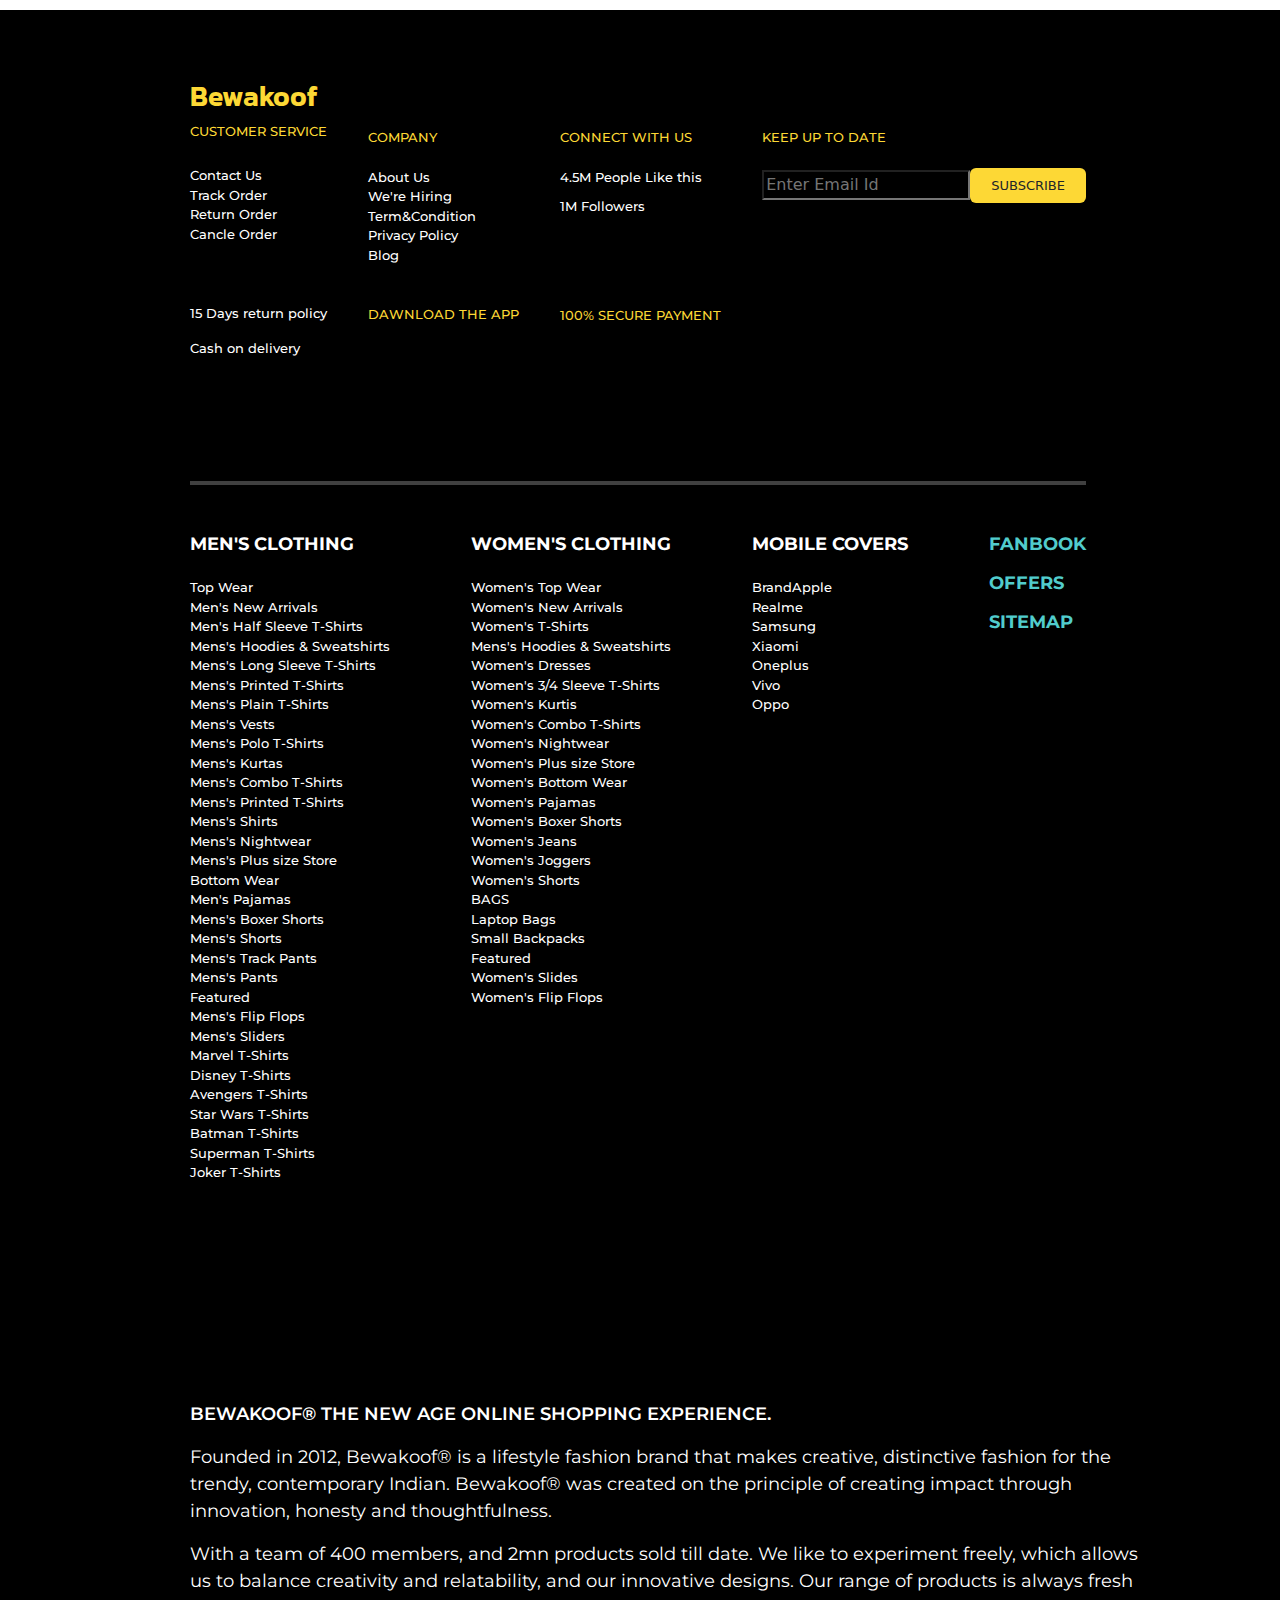
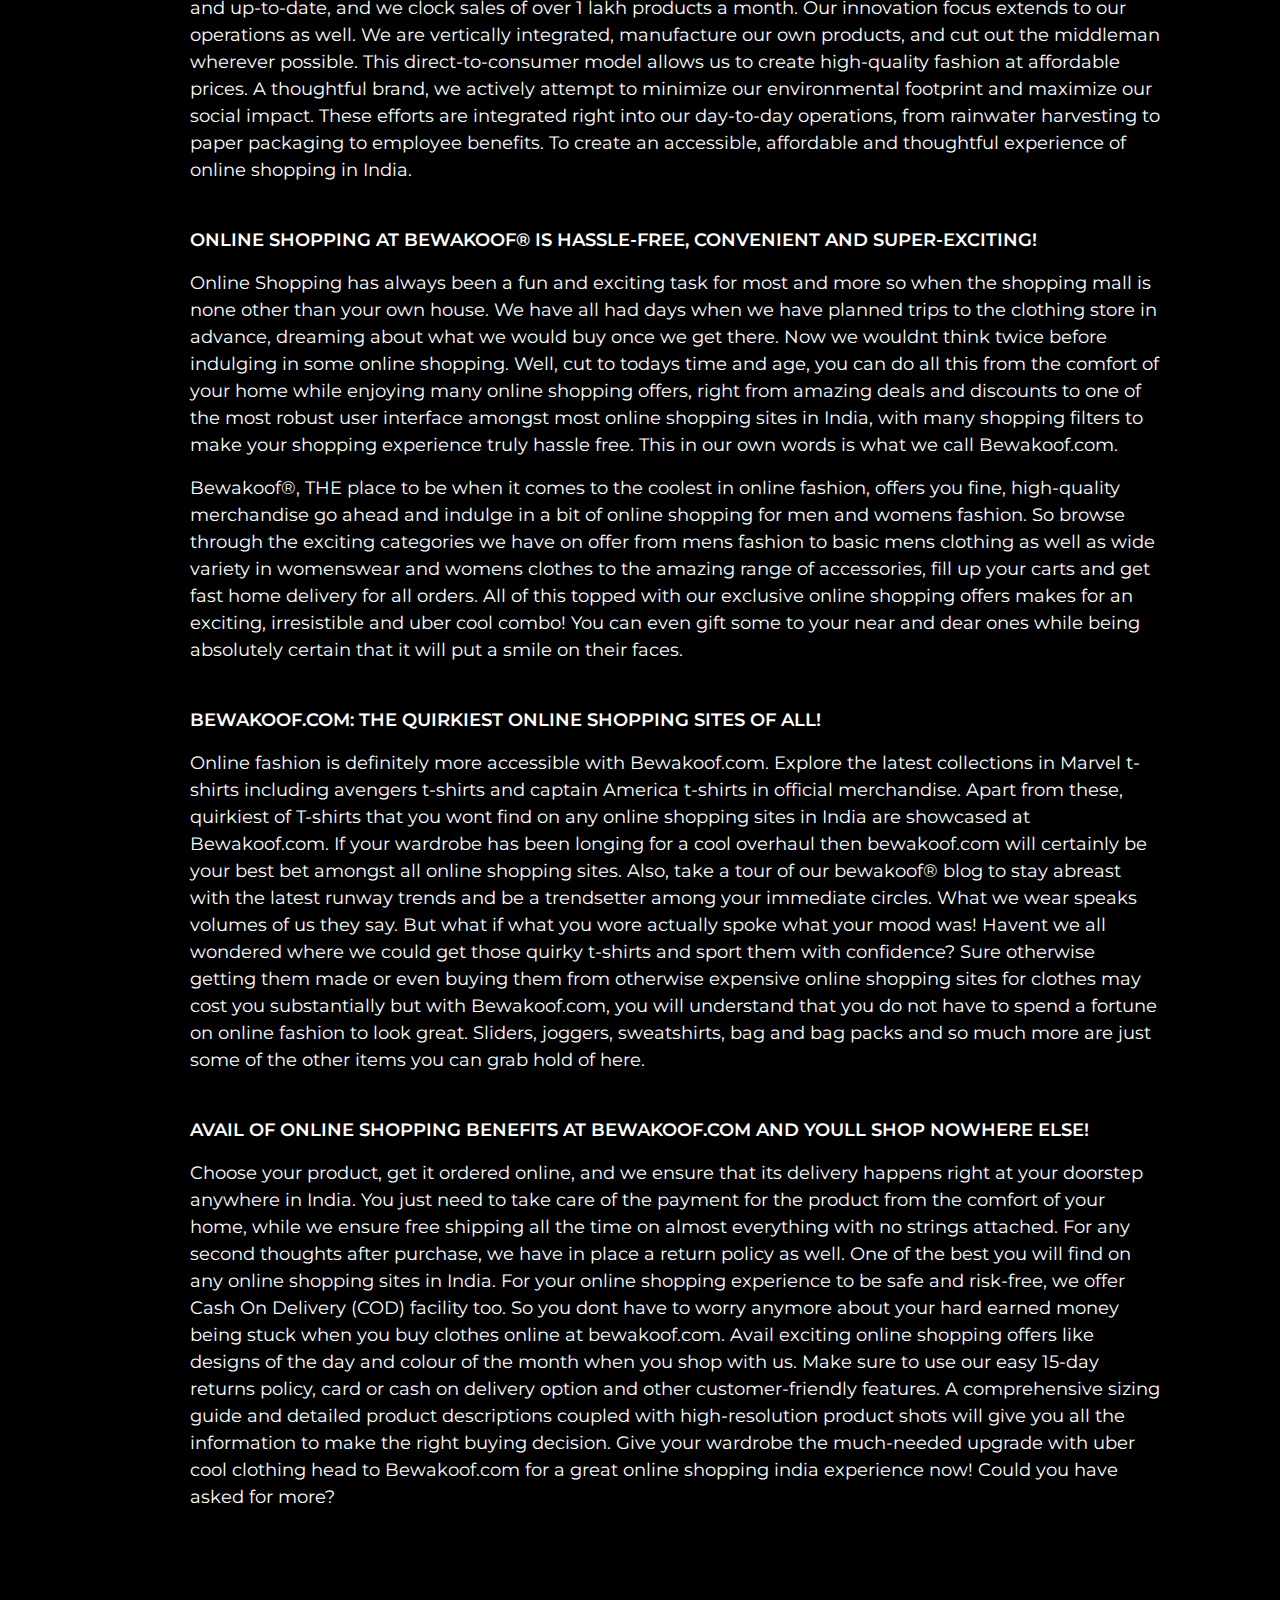
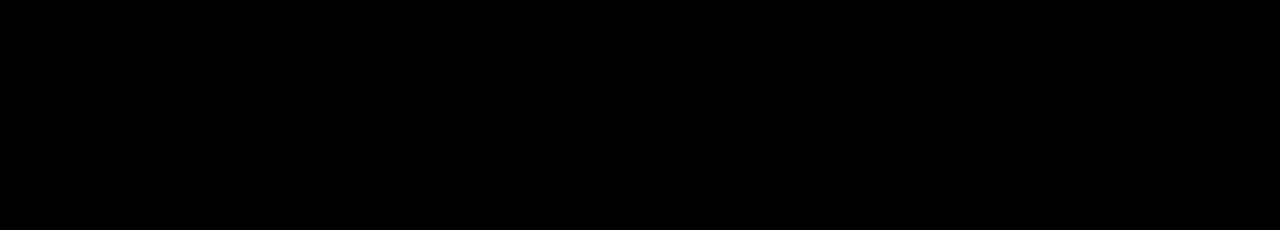
==== p_footer.html @ e8daa06e "add" ====
<!DOCTYPE html>
<html lang="en">

<head>
    <meta charset="UTF-8">
    <meta name="viewport" content="width=device-width, initial-scale=1.0">
    <title>Document</title>
    <link href="https://cdn.jsdelivr.net/npm/bootstrap@5.3.3/dist/css/bootstrap.min.css" rel="stylesheet"
        integrity="sha384-QWTKZyjpPEjISv5WaRU9OFeRpok6YctnYmDr5pNlyT2bRjXh0JMhjY6hW+ALEwIH" crossorigin="anonymous">
    <script src="https://cdn.jsdelivr.net/npm/bootstrap@5.3.3/dist/js/bootstrap.bundle.min.js"
        integrity="sha384-YvpcrYf0tY3lHB60NNkmXc5s9fDVZLESaAA55NDzOxhy9GkcIdslK1eN7N6jIeHz"
        crossorigin="anonymous"></script>
    <link rel="preconnect" href="https://fonts.googleapis.com">
    <link rel="preconnect" href="https://fonts.gstatic.com" crossorigin>
    <link href="https://fonts.googleapis.com/css2?family=Montserrat:ital,wght@0,100..900;1,100..900&display=swap"
        rel="stylesheet">
    <link rel="preconnect" href="https://fonts.googleapis.com">
    <link rel="preconnect" href="https://fonts.gstatic.com" crossorigin>
    <link
        href="https://fonts.googleapis.com/css2?family=Kanit:ital,wght@0,100;0,200;0,300;0,400;0,500;0,600;0,700;0,800;0,900;1,100;1,200;1,300;1,400;1,500;1,600;1,700;1,800;1,900&family=Montserrat:ital,wght@0,100..900;1,100..900&display=swap"
        rel="stylesheet">
    <script src="https://kit.fontawesome.com/cbd8105b4a.js" crossorigin="anonymous"></script>
    <style>
        .p_foot {
            width: 100%;
            height: 380vh;
            background-color: black;
            margin-top: 10px;
        }

        .p_foot1 {
            width: 70%;
            height: 35vh;
            margin: 70px 190px;

        }

        .p_foot2 {
            width: 70%;
            height: 90vh;
            margin: 30px 190px;
        }

        .p_foot3 {
            width: 76%;
            height: 190vh;
            margin: 30px 100px 30px 190px;
            font-family: "Montserrat", sans-serif;
            color: white;
            font-weight: 400;
            font-size: 18px;
        }

        .p_h3 {
            font-family: "Kanit", sans-serif;
            font-weight: 600;
            font-size: 28px;
            color: rgb(253, 216, 53);
            /* margin: 50px 190px; */
        }

        .p_li li {
            list-style: none;
            color: white;
            font-family: "Montserrat", sans-serif;
            font-weight: 500;
            font-size: 13px;
        }

        .btn {
            background-color: rgb(253, 216, 53);
            /* border: none; */
            font-size: 13px;
            padding: 7px 20px;
        }

        #email {
            background-color: black;
            /* border-color: rgb(253,216,53); */
        }

        .p_hr {
            width: 70%;
            height: auto;
            margin-left: 190px;
        }
    </style>
</head>

<body>
    <footer class="p_foot d-flex flex-column">
        <div class="p_foot1 d-flex justify-content-between ">
            <div class="p_li">

                <h4 class="p_h3">Bewakoof</h4>
                <li style="color: rgb(253,216,53); padding-bottom: 25px;">CUSTOMER SERVICE</li>
                <li>Contact Us</li>
                <li>Track Order</li>
                <li>Return Order</li>
                <li>Cancle Order</li>
                <li style="padding-top: 60px;"><i class="fa-solid fa-rotate-right"></i> 15 Days return policy</li>
                <li style="padding-top: 15px;"><i class="fa-solid fa-indian-rupee-sign"></i> Cash on delivery</li>
            </div>
            <div class="p_li">
                <br><br>
                <li style="color: rgb(253,216,53); padding-bottom: 20px;">COMPANY</li>
                <li>About Us</li>
                <li>We're Hiring</li>
                <li>Term&Condition</li>
                <li>Privacy Policy</li>
                <li>Blog</li>
                <li style="color: rgb(253,216,53); padding-top: 40px;">DAWNLOAD THE APP</li>
                <li style="padding-top: 15px;"><img width="100px"
                        src="https://images.bewakoof.com/web/app_android_v1.png" alt=""><img width="100px"
                        style="margin-left: 10px;" src="https://images.bewakoof.com/web/app_ios_v1.png" alt=""></li>
            </div>
            <div class="p_li">
                <br><br>
                <li style="color: rgb(253,216,53); padding-bottom: 20px;">CONNECT WITH US</li>
                <li><i class="fa-brands fa-square-facebook fa-xl"></i> 4.5M People Like this</li>
                <li style="padding-top: 10px;"><i class="fa-brands fa-instagram fa-xl"></i> 1M Followers</li>
                <li style="padding-top: 10px;"><i class="fa-brands fa-twitter fa-lg"></i>
                    <i class="fa-brands fa-pinterest fa-lg" style="padding-left: 12px;"></i>
                    <i class="fa-brands fa-snapchat fa-lg" style="padding-left: 12px;"></i>
                    <i class="fa-brands fa-apple fa-lg" style="padding-left: 12px;"></i>
                </li>
                <li style="color: rgb(253,216,53); padding-top: 60px;">100% SECURE PAYMENT</li>
                <li style="padding-top: 15px;"><img src="https://images.bewakoof.com/web/secure-payments-image.png"
                        alt="">
                </li>
            </div>
            <div class="p_li">
                <br><br>
                <li style="color: rgb(253,216,53); padding-bottom: 20px;">KEEP UP TO DATE</li>
                <input type="email" name="email" id="email" placeholder="Enter Email Id"><button type="button"
                    class="btn">SUBSCRIBE</button>
            </div>
        </div>
        <div class="p_hr">
            <hr style="border: 2px solid white;">
        </div>
        <div class="p_foot2 d-flex justify-content-between ">
            <div class="p_li">
                <li style="font-size: 18px; padding-bottom: 20px; font-weight: 700;">MEN'S CLOTHING</li>
                <li>Top Wear</li>
                <li>Men's New Arrivals</li>
                <li>Men's Half Sleeve T-Shirts</li>
                <li>Mens's Hoodies & Sweatshirts</li>
                <li>Mens's Long Sleeve T-Shirts</li>
                <li>Mens's Printed T-Shirts</li>
                <li>Mens's Plain T-Shirts</li>
                <li>Mens's Vests</li>
                <li>Mens's Polo T-Shirts</li>
                <li>Mens's Kurtas</li>
                <li>Mens's Combo T-Shirts</li>
                <li>Mens's Printed T-Shirts</li>
                <li>Mens's Shirts</li>
                <li>Mens's Nightwear</li>
                <li>Mens's Plus size Store</li>
                <li>Bottom Wear</li>
                <li>Men's Pajamas</li>
                <li>Mens's Boxer Shorts</li>
                <li>Mens's Shorts</li>
                <li>Mens's Track Pants</li>
                <li>Mens's Pants</li>
                <li>Featured</li>
                <li>Mens's Flip Flops</li>
                <li>Mens's Sliders</li>
                <li>Marvel T-Shirts</li>
                <li>Disney T-Shirts</li>
                <li>Avengers T-Shirts</li>
                <li>Star Wars T-Shirts</li>
                <li>Batman T-Shirts</li>
                <li>Superman T-Shirts</li>
                <li>Joker T-Shirts</li>


            </div>
            <div class="p_li">
                <li style="font-size: 18px; padding-bottom: 20px; font-weight: 700;">WOMEN'S CLOTHING</li>
                <li>Women's Top Wear</li>
                <li>Women's New Arrivals</li>
                <li>Women's T-Shirts</li>
                <li>Mens's Hoodies & Sweatshirts</li>
                <li>Women's Dresses</li>
                <li>Women's 3/4 Sleeve T-Shirts</li>
                <li>Women's Kurtis</li>
                <li>Women's Combo T-Shirts</li>
                <li>Women's Nightwear</li>
                <li>Women's Plus size Store</li>
                <li>Women's Bottom Wear</li>
                <li>Women's Pajamas</li>
                <li>Women's Boxer Shorts</li>
                <li>Women's Jeans</li>
                <li>Women's Joggers</li>
                <li>Women's Shorts</li>
                <li>BAGS</li>
                <li>Laptop Bags</li>
                <li>Small Backpacks</li>
                <li>Featured</li>
                <li>Women's Slides</li>
                <li>Women's Flip Flops</li>


            </div>
            <div class="p_li">
                <li style="font-size: 18px; padding-bottom: 20px; font-weight: 700;">MOBILE COVERS</li>
                <li>BrandApple</li>
                <li>Realme</li>
                <li>Samsung</li>
                <li>Xiaomi</li>
                <li>Oneplus</li>
                <li>Vivo</li>
                <li>Oppo</li>
            </div>
            <div class="p_li">
                <li style="font-size: 18px; padding-bottom: 12px; font-weight: 700; color: rgb(81,204,204);">FANBOOK
                </li>
                <li style="font-size: 18px; padding-bottom: 12px; font-weight: 700; color: rgb(81,204,204);">OFFERS</li>
                <li style="font-size: 18px; padding-bottom: 12px; font-weight: 700; color: rgb(81,204,204);">SITEMAP
                </li>

            </div>

        </div>
        <div class="p_foot3">
            <p style="font-weight: 600;">BEWAKOOF® THE NEW AGE ONLINE SHOPPING EXPERIENCE.</p>
            <p>Founded in 2012, Bewakoof® is a lifestyle fashion brand that makes creative, distinctive fashion for the
                trendy, contemporary Indian. Bewakoof® was created on the principle of creating impact through
                innovation, honesty and thoughtfulness.</p>

            <p>With a team of 400 members, and 2mn products sold till date. We like to experiment freely, which allows
                us to balance creativity and relatability, and our innovative designs. Our range of products is always
                fresh and up-to-date, and we clock sales of over 1 lakh products a month. Our innovation focus extends
                to our operations as well. We are vertically integrated, manufacture our own products, and cut out the
                middleman wherever possible. This direct-to-consumer model allows us to create high-quality fashion at
                affordable prices. A thoughtful brand, we actively attempt to minimize our environmental footprint and
                maximize our social impact. These efforts are integrated right into our day-to-day operations, from
                rainwater harvesting to paper packaging to employee benefits. To create an accessible, affordable and
                thoughtful experience of online shopping in India.</p><br>
            <p style="font-weight: 600;">
                ONLINE SHOPPING AT BEWAKOOF® IS HASSLE-FREE, CONVENIENT AND SUPER-EXCITING!</p>
            <p>Online Shopping has always been a fun and exciting task for most and more so when the shopping mall is
                none other than your own house. We have all had days when we have planned trips to the clothing store in
                advance, dreaming about what we would buy once we get there. Now we wouldnt think twice before indulging
                in some online shopping. Well, cut to todays time and age, you can do all this from the comfort of your
                home while enjoying many online shopping offers, right from amazing deals and discounts to one of the
                most robust user interface amongst most online shopping sites in India, with many shopping filters to
                make your shopping experience truly hassle free. This in our own words is what we call Bewakoof.com.</p>
            <p>
                Bewakoof®, THE place to be when it comes to the coolest in online fashion, offers you fine, high-quality
                merchandise go ahead and indulge in a bit of online shopping for men and womens fashion. So browse
                through the exciting categories we have on offer from mens fashion to basic mens clothing as well as
                wide variety in womenswear and womens clothes to the amazing range of accessories, fill up your carts
                and get fast home delivery for all orders. All of this topped with our exclusive online shopping offers
                makes for an exciting, irresistible and uber cool combo! You can even gift some to your near and dear
                ones while being absolutely certain that it will put a smile on their faces.
            </p><br>

            <p style="font-weight: 600;">
                BEWAKOOF.COM: THE QUIRKIEST ONLINE SHOPPING SITES OF ALL!</p>
            <p>Online fashion is definitely more accessible with Bewakoof.com. Explore the latest collections in Marvel
                t-shirts including avengers t-shirts and captain America t-shirts in official merchandise. Apart from
                these, quirkiest of T-shirts that you wont find on any online shopping sites in India are showcased at
                Bewakoof.com. If your wardrobe has been longing for a cool overhaul then bewakoof.com will certainly be
                your best bet amongst all online shopping sites. Also, take a tour of our bewakoof® blog to stay abreast
                with the latest runway trends and be a trendsetter among your immediate circles. What we wear speaks
                volumes of us they say. But what if what you wore actually spoke what your mood was! Havent we all
                wondered where we could get those quirky t-shirts and sport them with confidence? Sure otherwise getting
                them made or even buying them from otherwise expensive online shopping sites for clothes may cost you
                substantially but with Bewakoof.com, you will understand that you do not have to spend a fortune on
                online fashion to look great. Sliders, joggers, sweatshirts, bag and bag packs and so much more are just
                some of the other items you can grab hold of here.</p> <br>
            <p style="font-weight: 600;">
                AVAIL OF ONLINE SHOPPING BENEFITS AT BEWAKOOF.COM AND YOULL SHOP NOWHERE ELSE!</p>
            <p>
                Choose your product, get it ordered online, and we ensure that its delivery happens right at your
                doorstep anywhere in India. You just need to take care of the payment for the product from the comfort
                of your home, while we ensure free shipping all the time on almost everything with no strings attached.
                For any second thoughts after purchase, we have in place a return policy as well. One of the best you
                will find on any online shopping sites in India. For your online shopping experience to be safe and
                risk-free, we offer Cash On Delivery (COD) facility too. So you dont have to worry anymore about your
                hard earned money being stuck when you buy clothes online at bewakoof.com. Avail exciting online
                shopping offers like designs of the day and colour of the month when you shop with us. Make sure to use
                our easy 15-day returns policy, card or cash on delivery option and other customer-friendly features. A
                comprehensive sizing guide and detailed product descriptions coupled with high-resolution product shots
                will give you all the information to make the right buying decision. Give your wardrobe the much-needed
                upgrade with uber cool clothing head to Bewakoof.com for a great online shopping india experience now!
                Could you have asked for more?
            </p><br>
            
        </div>
    </footer>
</body>

</html>
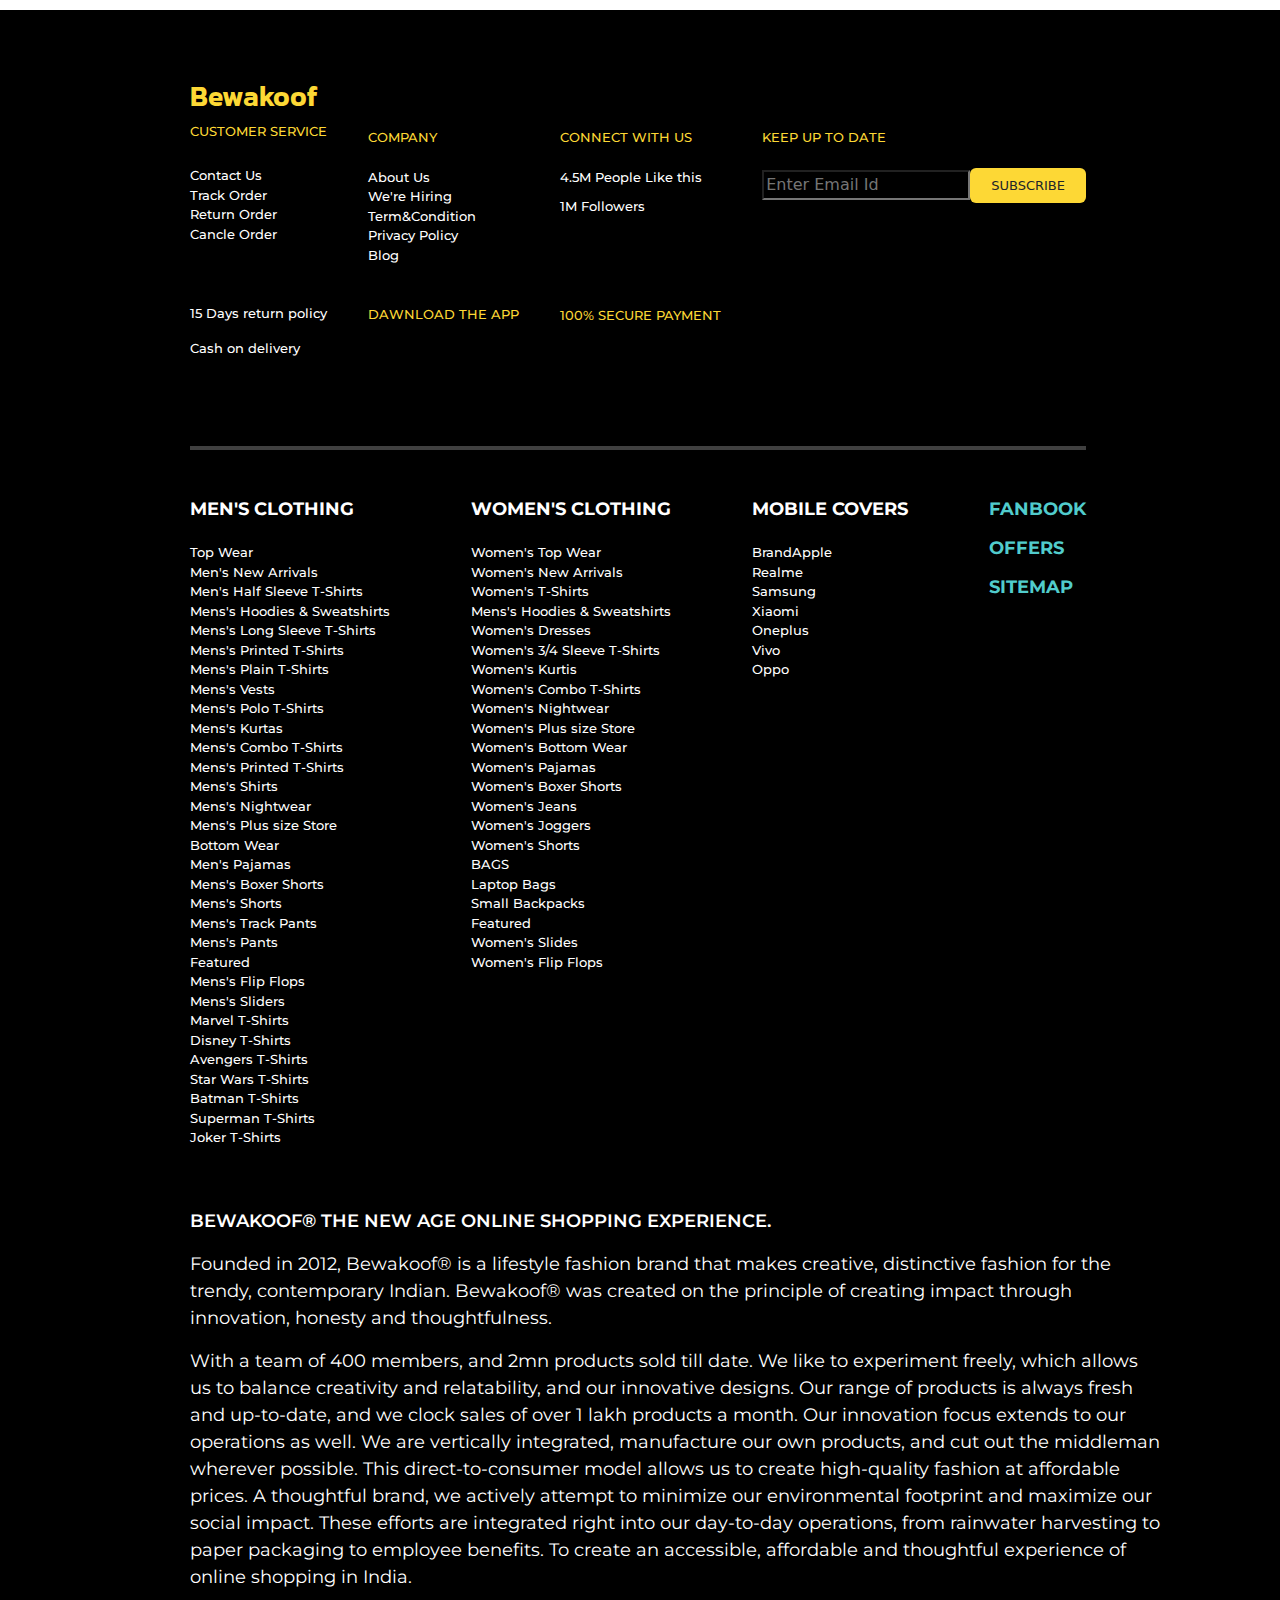
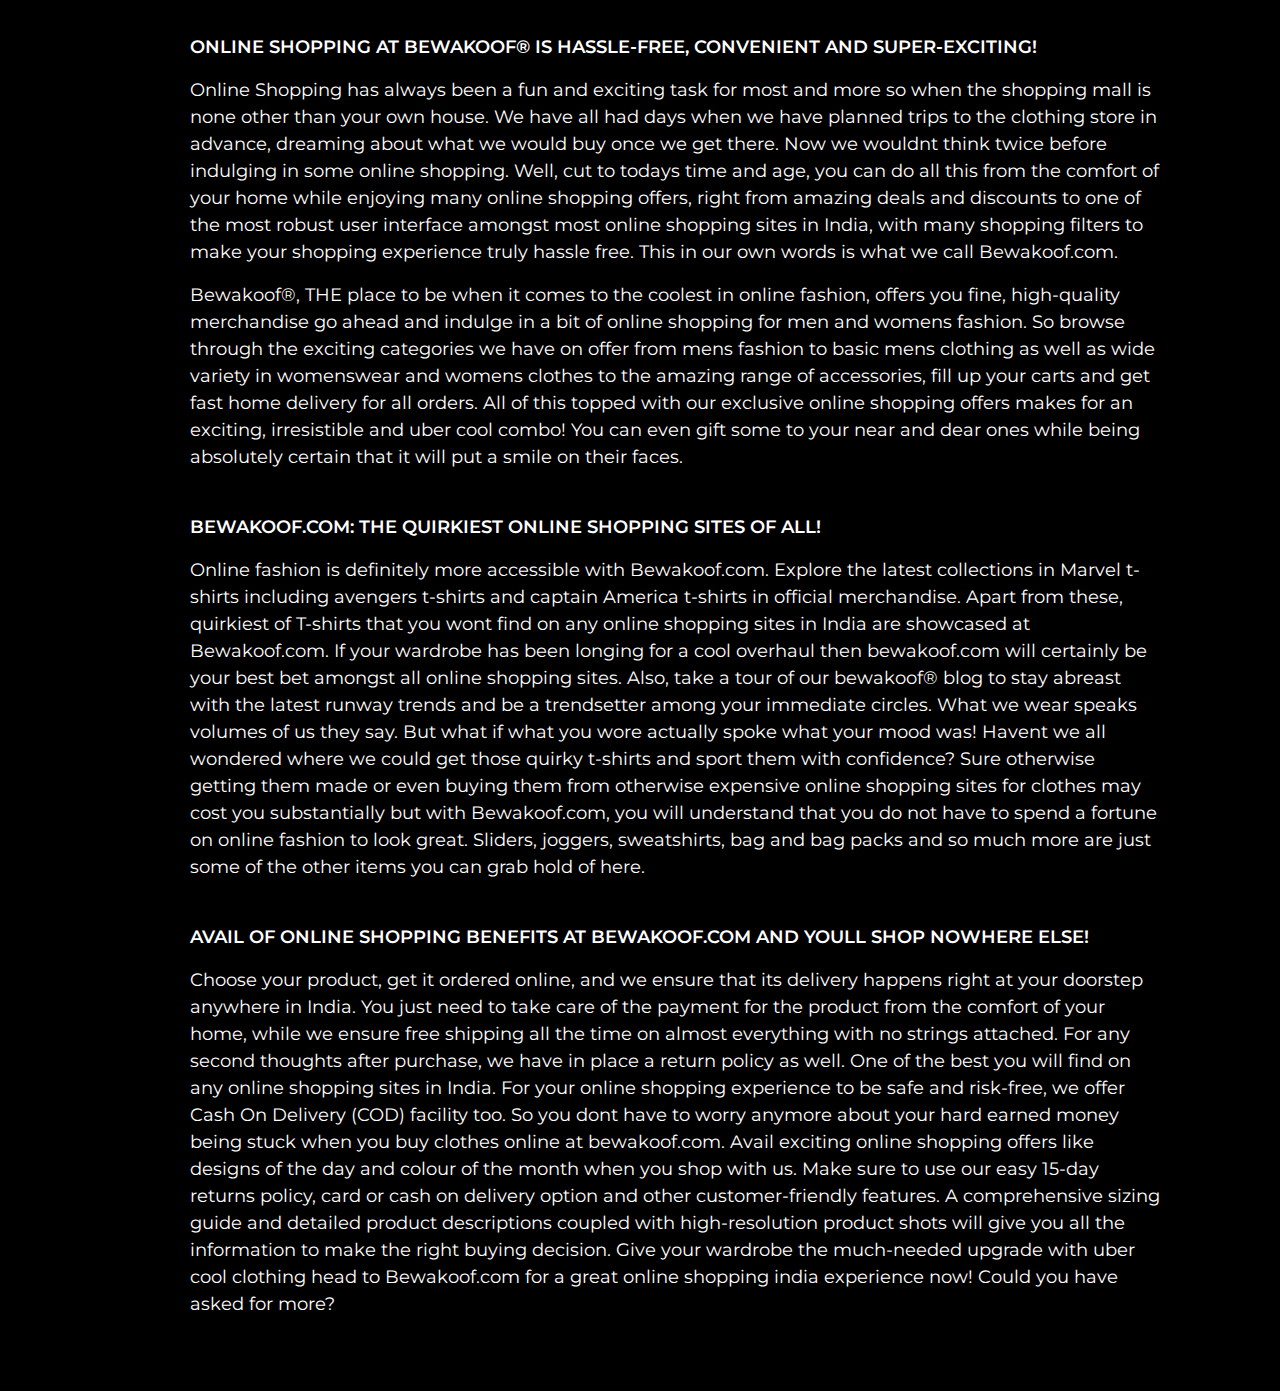
==== commit c01cb88c: "import footer from footer html file to men and women" ====
--- a/p_footer.html
+++ b/p_footer.html
@@ -1,296 +1,410 @@
 <!DOCTYPE html>
 <html lang="en">
-
-<head>
-    <meta charset="UTF-8">
-    <meta name="viewport" content="width=device-width, initial-scale=1.0">
+  <head>
+    <meta charset="UTF-8" />
+    <meta name="viewport" content="width=device-width, initial-scale=1.0" />
     <title>Document</title>
-    <link href="https://cdn.jsdelivr.net/npm/bootstrap@5.3.3/dist/css/bootstrap.min.css" rel="stylesheet"
-        integrity="sha384-QWTKZyjpPEjISv5WaRU9OFeRpok6YctnYmDr5pNlyT2bRjXh0JMhjY6hW+ALEwIH" crossorigin="anonymous">
-    <script src="https://cdn.jsdelivr.net/npm/bootstrap@5.3.3/dist/js/bootstrap.bundle.min.js"
-        integrity="sha384-YvpcrYf0tY3lHB60NNkmXc5s9fDVZLESaAA55NDzOxhy9GkcIdslK1eN7N6jIeHz"
-        crossorigin="anonymous"></script>
-    <link rel="preconnect" href="https://fonts.googleapis.com">
-    <link rel="preconnect" href="https://fonts.gstatic.com" crossorigin>
-    <link href="https://fonts.googleapis.com/css2?family=Montserrat:ital,wght@0,100..900;1,100..900&display=swap"
-        rel="stylesheet">
-    <link rel="preconnect" href="https://fonts.googleapis.com">
-    <link rel="preconnect" href="https://fonts.gstatic.com" crossorigin>
     <link
-        href="https://fonts.googleapis.com/css2?family=Kanit:ital,wght@0,100;0,200;0,300;0,400;0,500;0,600;0,700;0,800;0,900;1,100;1,200;1,300;1,400;1,500;1,600;1,700;1,800;1,900&family=Montserrat:ital,wght@0,100..900;1,100..900&display=swap"
-        rel="stylesheet">
-    <script src="https://kit.fontawesome.com/cbd8105b4a.js" crossorigin="anonymous"></script>
+      href="https://cdn.jsdelivr.net/npm/bootstrap@5.3.3/dist/css/bootstrap.min.css"
+      rel="stylesheet"
+      integrity="sha384-QWTKZyjpPEjISv5WaRU9OFeRpok6YctnYmDr5pNlyT2bRjXh0JMhjY6hW+ALEwIH"
+      crossorigin="anonymous"
+    />
+    <script
+      src="https://cdn.jsdelivr.net/npm/bootstrap@5.3.3/dist/js/bootstrap.bundle.min.js"
+      integrity="sha384-YvpcrYf0tY3lHB60NNkmXc5s9fDVZLESaAA55NDzOxhy9GkcIdslK1eN7N6jIeHz"
+      crossorigin="anonymous"
+    ></script>
+    <link rel="preconnect" href="https://fonts.googleapis.com" />
+    <link rel="preconnect" href="https://fonts.gstatic.com" crossorigin />
+    <link
+      href="https://fonts.googleapis.com/css2?family=Montserrat:ital,wght@0,100..900;1,100..900&display=swap"
+      rel="stylesheet"
+    />
+    <link rel="preconnect" href="https://fonts.googleapis.com" />
+    <link rel="preconnect" href="https://fonts.gstatic.com" crossorigin />
+    <link
+      href="https://fonts.googleapis.com/css2?family=Kanit:ital,wght@0,100;0,200;0,300;0,400;0,500;0,600;0,700;0,800;0,900;1,100;1,200;1,300;1,400;1,500;1,600;1,700;1,800;1,900&family=Montserrat:ital,wght@0,100..900;1,100..900&display=swap"
+      rel="stylesheet"
+    />
+    <script
+      src="https://kit.fontawesome.com/cbd8105b4a.js"
+      crossorigin="anonymous"
+    ></script>
     <style>
-        .p_foot {
-            width: 100%;
-            height: 380vh;
-            background-color: black;
-            margin-top: 10px;
-        }
-
-        .p_foot1 {
-            width: 70%;
-            height: 35vh;
-            margin: 70px 190px;
-
-        }
-
-        .p_foot2 {
-            width: 70%;
-            height: 90vh;
-            margin: 30px 190px;
-        }
-
-        .p_foot3 {
-            width: 76%;
-            height: 190vh;
-            margin: 30px 100px 30px 190px;
-            font-family: "Montserrat", sans-serif;
-            color: white;
-            font-weight: 400;
-            font-size: 18px;
-        }
-
-        .p_h3 {
-            font-family: "Kanit", sans-serif;
-            font-weight: 600;
-            font-size: 28px;
-            color: rgb(253, 216, 53);
-            /* margin: 50px 190px; */
-        }
-
-        .p_li li {
-            list-style: none;
-            color: white;
-            font-family: "Montserrat", sans-serif;
-            font-weight: 500;
-            font-size: 13px;
-        }
-
-        .btn {
-            background-color: rgb(253, 216, 53);
-            /* border: none; */
-            font-size: 13px;
-            padding: 7px 20px;
-        }
-
-        #email {
-            background-color: black;
-            /* border-color: rgb(253,216,53); */
-        }
-
-        .p_hr {
-            width: 70%;
-            height: auto;
-            margin-left: 190px;
-        }
+      .p_foot {
+        width: 100%;
+        background-color: black;
+        margin-top: 10px;
+      }
+
+      .p_foot1 {
+        width: 70%;
+        height: auto;
+        margin: 70px 190px;
+      }
+
+      .p_foot2 {
+        width: 70%;
+        margin: 30px 190px;
+      }
+
+      .p_foot3 {
+        width: 76%;
+        margin: 30px 100px 30px 190px;
+        font-family: "Montserrat", sans-serif;
+        color: white;
+        font-weight: 400;
+        font-size: 18px;
+      }
+
+      .p_h3 {
+        font-family: "Kanit", sans-serif;
+        font-weight: 600;
+        font-size: 28px;
+        color: rgb(253, 216, 53);
+      }
+
+      .p_li li {
+        list-style: none;
+        color: white;
+        font-family: "Montserrat", sans-serif;
+        font-weight: 500;
+        font-size: 13px;
+      }
+
+      .btn {
+        background-color: rgb(253, 216, 53);
+        font-size: 13px;
+        padding: 7px 20px;
+      }
+
+      #email {
+        background-color: black;
+      }
+
+      .p_hr {
+        width: 70%;
+        height: auto;
+        margin-left: 190px;
+      }
     </style>
-</head>
-
-<body>
+  </head>
+
+  <body>
     <footer class="p_foot d-flex flex-column">
-        <div class="p_foot1 d-flex justify-content-between ">
-            <div class="p_li">
-
-                <h4 class="p_h3">Bewakoof</h4>
-                <li style="color: rgb(253,216,53); padding-bottom: 25px;">CUSTOMER SERVICE</li>
-                <li>Contact Us</li>
-                <li>Track Order</li>
-                <li>Return Order</li>
-                <li>Cancle Order</li>
-                <li style="padding-top: 60px;"><i class="fa-solid fa-rotate-right"></i> 15 Days return policy</li>
-                <li style="padding-top: 15px;"><i class="fa-solid fa-indian-rupee-sign"></i> Cash on delivery</li>
-            </div>
-            <div class="p_li">
-                <br><br>
-                <li style="color: rgb(253,216,53); padding-bottom: 20px;">COMPANY</li>
-                <li>About Us</li>
-                <li>We're Hiring</li>
-                <li>Term&Condition</li>
-                <li>Privacy Policy</li>
-                <li>Blog</li>
-                <li style="color: rgb(253,216,53); padding-top: 40px;">DAWNLOAD THE APP</li>
-                <li style="padding-top: 15px;"><img width="100px"
-                        src="https://images.bewakoof.com/web/app_android_v1.png" alt=""><img width="100px"
-                        style="margin-left: 10px;" src="https://images.bewakoof.com/web/app_ios_v1.png" alt=""></li>
-            </div>
-            <div class="p_li">
-                <br><br>
-                <li style="color: rgb(253,216,53); padding-bottom: 20px;">CONNECT WITH US</li>
-                <li><i class="fa-brands fa-square-facebook fa-xl"></i> 4.5M People Like this</li>
-                <li style="padding-top: 10px;"><i class="fa-brands fa-instagram fa-xl"></i> 1M Followers</li>
-                <li style="padding-top: 10px;"><i class="fa-brands fa-twitter fa-lg"></i>
-                    <i class="fa-brands fa-pinterest fa-lg" style="padding-left: 12px;"></i>
-                    <i class="fa-brands fa-snapchat fa-lg" style="padding-left: 12px;"></i>
-                    <i class="fa-brands fa-apple fa-lg" style="padding-left: 12px;"></i>
-                </li>
-                <li style="color: rgb(253,216,53); padding-top: 60px;">100% SECURE PAYMENT</li>
-                <li style="padding-top: 15px;"><img src="https://images.bewakoof.com/web/secure-payments-image.png"
-                        alt="">
-                </li>
-            </div>
-            <div class="p_li">
-                <br><br>
-                <li style="color: rgb(253,216,53); padding-bottom: 20px;">KEEP UP TO DATE</li>
-                <input type="email" name="email" id="email" placeholder="Enter Email Id"><button type="button"
-                    class="btn">SUBSCRIBE</button>
-            </div>
-        </div>
-        <div class="p_hr">
-            <hr style="border: 2px solid white;">
-        </div>
-        <div class="p_foot2 d-flex justify-content-between ">
-            <div class="p_li">
-                <li style="font-size: 18px; padding-bottom: 20px; font-weight: 700;">MEN'S CLOTHING</li>
-                <li>Top Wear</li>
-                <li>Men's New Arrivals</li>
-                <li>Men's Half Sleeve T-Shirts</li>
-                <li>Mens's Hoodies & Sweatshirts</li>
-                <li>Mens's Long Sleeve T-Shirts</li>
-                <li>Mens's Printed T-Shirts</li>
-                <li>Mens's Plain T-Shirts</li>
-                <li>Mens's Vests</li>
-                <li>Mens's Polo T-Shirts</li>
-                <li>Mens's Kurtas</li>
-                <li>Mens's Combo T-Shirts</li>
-                <li>Mens's Printed T-Shirts</li>
-                <li>Mens's Shirts</li>
-                <li>Mens's Nightwear</li>
-                <li>Mens's Plus size Store</li>
-                <li>Bottom Wear</li>
-                <li>Men's Pajamas</li>
-                <li>Mens's Boxer Shorts</li>
-                <li>Mens's Shorts</li>
-                <li>Mens's Track Pants</li>
-                <li>Mens's Pants</li>
-                <li>Featured</li>
-                <li>Mens's Flip Flops</li>
-                <li>Mens's Sliders</li>
-                <li>Marvel T-Shirts</li>
-                <li>Disney T-Shirts</li>
-                <li>Avengers T-Shirts</li>
-                <li>Star Wars T-Shirts</li>
-                <li>Batman T-Shirts</li>
-                <li>Superman T-Shirts</li>
-                <li>Joker T-Shirts</li>
-
-
-            </div>
-            <div class="p_li">
-                <li style="font-size: 18px; padding-bottom: 20px; font-weight: 700;">WOMEN'S CLOTHING</li>
-                <li>Women's Top Wear</li>
-                <li>Women's New Arrivals</li>
-                <li>Women's T-Shirts</li>
-                <li>Mens's Hoodies & Sweatshirts</li>
-                <li>Women's Dresses</li>
-                <li>Women's 3/4 Sleeve T-Shirts</li>
-                <li>Women's Kurtis</li>
-                <li>Women's Combo T-Shirts</li>
-                <li>Women's Nightwear</li>
-                <li>Women's Plus size Store</li>
-                <li>Women's Bottom Wear</li>
-                <li>Women's Pajamas</li>
-                <li>Women's Boxer Shorts</li>
-                <li>Women's Jeans</li>
-                <li>Women's Joggers</li>
-                <li>Women's Shorts</li>
-                <li>BAGS</li>
-                <li>Laptop Bags</li>
-                <li>Small Backpacks</li>
-                <li>Featured</li>
-                <li>Women's Slides</li>
-                <li>Women's Flip Flops</li>
-
-
-            </div>
-            <div class="p_li">
-                <li style="font-size: 18px; padding-bottom: 20px; font-weight: 700;">MOBILE COVERS</li>
-                <li>BrandApple</li>
-                <li>Realme</li>
-                <li>Samsung</li>
-                <li>Xiaomi</li>
-                <li>Oneplus</li>
-                <li>Vivo</li>
-                <li>Oppo</li>
-            </div>
-            <div class="p_li">
-                <li style="font-size: 18px; padding-bottom: 12px; font-weight: 700; color: rgb(81,204,204);">FANBOOK
-                </li>
-                <li style="font-size: 18px; padding-bottom: 12px; font-weight: 700; color: rgb(81,204,204);">OFFERS</li>
-                <li style="font-size: 18px; padding-bottom: 12px; font-weight: 700; color: rgb(81,204,204);">SITEMAP
-                </li>
-
-            </div>
-
-        </div>
-        <div class="p_foot3">
-            <p style="font-weight: 600;">BEWAKOOF® THE NEW AGE ONLINE SHOPPING EXPERIENCE.</p>
-            <p>Founded in 2012, Bewakoof® is a lifestyle fashion brand that makes creative, distinctive fashion for the
-                trendy, contemporary Indian. Bewakoof® was created on the principle of creating impact through
-                innovation, honesty and thoughtfulness.</p>
-
-            <p>With a team of 400 members, and 2mn products sold till date. We like to experiment freely, which allows
-                us to balance creativity and relatability, and our innovative designs. Our range of products is always
-                fresh and up-to-date, and we clock sales of over 1 lakh products a month. Our innovation focus extends
-                to our operations as well. We are vertically integrated, manufacture our own products, and cut out the
-                middleman wherever possible. This direct-to-consumer model allows us to create high-quality fashion at
-                affordable prices. A thoughtful brand, we actively attempt to minimize our environmental footprint and
-                maximize our social impact. These efforts are integrated right into our day-to-day operations, from
-                rainwater harvesting to paper packaging to employee benefits. To create an accessible, affordable and
-                thoughtful experience of online shopping in India.</p><br>
-            <p style="font-weight: 600;">
-                ONLINE SHOPPING AT BEWAKOOF® IS HASSLE-FREE, CONVENIENT AND SUPER-EXCITING!</p>
-            <p>Online Shopping has always been a fun and exciting task for most and more so when the shopping mall is
-                none other than your own house. We have all had days when we have planned trips to the clothing store in
-                advance, dreaming about what we would buy once we get there. Now we wouldnt think twice before indulging
-                in some online shopping. Well, cut to todays time and age, you can do all this from the comfort of your
-                home while enjoying many online shopping offers, right from amazing deals and discounts to one of the
-                most robust user interface amongst most online shopping sites in India, with many shopping filters to
-                make your shopping experience truly hassle free. This in our own words is what we call Bewakoof.com.</p>
-            <p>
-                Bewakoof®, THE place to be when it comes to the coolest in online fashion, offers you fine, high-quality
-                merchandise go ahead and indulge in a bit of online shopping for men and womens fashion. So browse
-                through the exciting categories we have on offer from mens fashion to basic mens clothing as well as
-                wide variety in womenswear and womens clothes to the amazing range of accessories, fill up your carts
-                and get fast home delivery for all orders. All of this topped with our exclusive online shopping offers
-                makes for an exciting, irresistible and uber cool combo! You can even gift some to your near and dear
-                ones while being absolutely certain that it will put a smile on their faces.
-            </p><br>
-
-            <p style="font-weight: 600;">
-                BEWAKOOF.COM: THE QUIRKIEST ONLINE SHOPPING SITES OF ALL!</p>
-            <p>Online fashion is definitely more accessible with Bewakoof.com. Explore the latest collections in Marvel
-                t-shirts including avengers t-shirts and captain America t-shirts in official merchandise. Apart from
-                these, quirkiest of T-shirts that you wont find on any online shopping sites in India are showcased at
-                Bewakoof.com. If your wardrobe has been longing for a cool overhaul then bewakoof.com will certainly be
-                your best bet amongst all online shopping sites. Also, take a tour of our bewakoof® blog to stay abreast
-                with the latest runway trends and be a trendsetter among your immediate circles. What we wear speaks
-                volumes of us they say. But what if what you wore actually spoke what your mood was! Havent we all
-                wondered where we could get those quirky t-shirts and sport them with confidence? Sure otherwise getting
-                them made or even buying them from otherwise expensive online shopping sites for clothes may cost you
-                substantially but with Bewakoof.com, you will understand that you do not have to spend a fortune on
-                online fashion to look great. Sliders, joggers, sweatshirts, bag and bag packs and so much more are just
-                some of the other items you can grab hold of here.</p> <br>
-            <p style="font-weight: 600;">
-                AVAIL OF ONLINE SHOPPING BENEFITS AT BEWAKOOF.COM AND YOULL SHOP NOWHERE ELSE!</p>
-            <p>
-                Choose your product, get it ordered online, and we ensure that its delivery happens right at your
-                doorstep anywhere in India. You just need to take care of the payment for the product from the comfort
-                of your home, while we ensure free shipping all the time on almost everything with no strings attached.
-                For any second thoughts after purchase, we have in place a return policy as well. One of the best you
-                will find on any online shopping sites in India. For your online shopping experience to be safe and
-                risk-free, we offer Cash On Delivery (COD) facility too. So you dont have to worry anymore about your
-                hard earned money being stuck when you buy clothes online at bewakoof.com. Avail exciting online
-                shopping offers like designs of the day and colour of the month when you shop with us. Make sure to use
-                our easy 15-day returns policy, card or cash on delivery option and other customer-friendly features. A
-                comprehensive sizing guide and detailed product descriptions coupled with high-resolution product shots
-                will give you all the information to make the right buying decision. Give your wardrobe the much-needed
-                upgrade with uber cool clothing head to Bewakoof.com for a great online shopping india experience now!
-                Could you have asked for more?
-            </p><br>
-            
-        </div>
+      <div class="p_foot1 d-flex justify-content-between">
+        <div class="p_li">
+          <h4 class="p_h3">Bewakoof</h4>
+          <li style="color: rgb(253, 216, 53); padding-bottom: 25px">
+            CUSTOMER SERVICE
+          </li>
+          <li>Contact Us</li>
+          <li>Track Order</li>
+          <li>Return Order</li>
+          <li>Cancle Order</li>
+          <li style="padding-top: 60px">
+            <i class="fa-solid fa-rotate-right"></i> 15 Days return policy
+          </li>
+          <li style="padding-top: 15px">
+            <i class="fa-solid fa-indian-rupee-sign"></i> Cash on delivery
+          </li>
+        </div>
+        <div class="p_li">
+          <br /><br />
+          <li style="color: rgb(253, 216, 53); padding-bottom: 20px">
+            COMPANY
+          </li>
+          <li>About Us</li>
+          <li>We're Hiring</li>
+          <li>Term&Condition</li>
+          <li>Privacy Policy</li>
+          <li>Blog</li>
+          <li style="color: rgb(253, 216, 53); padding-top: 40px">
+            DAWNLOAD THE APP
+          </li>
+          <li style="padding-top: 15px">
+            <img
+              width="100px"
+              src="https://images.bewakoof.com/web/app_android_v1.png"
+              alt=""
+            /><img
+              width="100px"
+              style="margin-left: 10px"
+              src="https://images.bewakoof.com/web/app_ios_v1.png"
+              alt=""
+            />
+          </li>
+        </div>
+        <div class="p_li">
+          <br /><br />
+          <li style="color: rgb(253, 216, 53); padding-bottom: 20px">
+            CONNECT WITH US
+          </li>
+          <li>
+            <i class="fa-brands fa-square-facebook fa-xl"></i> 4.5M People Like
+            this
+          </li>
+          <li style="padding-top: 10px">
+            <i class="fa-brands fa-instagram fa-xl"></i> 1M Followers
+          </li>
+          <li style="padding-top: 10px">
+            <i class="fa-brands fa-twitter fa-lg"></i>
+            <i
+              class="fa-brands fa-pinterest fa-lg"
+              style="padding-left: 12px"
+            ></i>
+            <i
+              class="fa-brands fa-snapchat fa-lg"
+              style="padding-left: 12px"
+            ></i>
+            <i class="fa-brands fa-apple fa-lg" style="padding-left: 12px"></i>
+          </li>
+          <li style="color: rgb(253, 216, 53); padding-top: 60px">
+            100% SECURE PAYMENT
+          </li>
+          <li style="padding-top: 15px">
+            <img
+              src="https://images.bewakoof.com/web/secure-payments-image.png"
+              alt=""
+            />
+          </li>
+        </div>
+        <div class="p_li">
+          <br /><br />
+          <li style="color: rgb(253, 216, 53); padding-bottom: 20px">
+            KEEP UP TO DATE
+          </li>
+          <input
+            type="email"
+            name="email"
+            id="email"
+            placeholder="Enter Email Id"
+          /><button type="button" class="btn">SUBSCRIBE</button>
+        </div>
+      </div>
+      <div class="p_hr">
+        <hr style="border: 2px solid white" />
+      </div>
+      <div class="p_foot2 d-flex justify-content-between">
+        <div class="p_li">
+          <li style="font-size: 18px; padding-bottom: 20px; font-weight: 700">
+            MEN'S CLOTHING
+          </li>
+          <li>Top Wear</li>
+          <li>Men's New Arrivals</li>
+          <li>Men's Half Sleeve T-Shirts</li>
+          <li>Mens's Hoodies & Sweatshirts</li>
+          <li>Mens's Long Sleeve T-Shirts</li>
+          <li>Mens's Printed T-Shirts</li>
+          <li>Mens's Plain T-Shirts</li>
+          <li>Mens's Vests</li>
+          <li>Mens's Polo T-Shirts</li>
+          <li>Mens's Kurtas</li>
+          <li>Mens's Combo T-Shirts</li>
+          <li>Mens's Printed T-Shirts</li>
+          <li>Mens's Shirts</li>
+          <li>Mens's Nightwear</li>
+          <li>Mens's Plus size Store</li>
+          <li>Bottom Wear</li>
+          <li>Men's Pajamas</li>
+          <li>Mens's Boxer Shorts</li>
+          <li>Mens's Shorts</li>
+          <li>Mens's Track Pants</li>
+          <li>Mens's Pants</li>
+          <li>Featured</li>
+          <li>Mens's Flip Flops</li>
+          <li>Mens's Sliders</li>
+          <li>Marvel T-Shirts</li>
+          <li>Disney T-Shirts</li>
+          <li>Avengers T-Shirts</li>
+          <li>Star Wars T-Shirts</li>
+          <li>Batman T-Shirts</li>
+          <li>Superman T-Shirts</li>
+          <li>Joker T-Shirts</li>
+        </div>
+        <div class="p_li">
+          <li style="font-size: 18px; padding-bottom: 20px; font-weight: 700">
+            WOMEN'S CLOTHING
+          </li>
+          <li>Women's Top Wear</li>
+          <li>Women's New Arrivals</li>
+          <li>Women's T-Shirts</li>
+          <li>Mens's Hoodies & Sweatshirts</li>
+          <li>Women's Dresses</li>
+          <li>Women's 3/4 Sleeve T-Shirts</li>
+          <li>Women's Kurtis</li>
+          <li>Women's Combo T-Shirts</li>
+          <li>Women's Nightwear</li>
+          <li>Women's Plus size Store</li>
+          <li>Women's Bottom Wear</li>
+          <li>Women's Pajamas</li>
+          <li>Women's Boxer Shorts</li>
+          <li>Women's Jeans</li>
+          <li>Women's Joggers</li>
+          <li>Women's Shorts</li>
+          <li>BAGS</li>
+          <li>Laptop Bags</li>
+          <li>Small Backpacks</li>
+          <li>Featured</li>
+          <li>Women's Slides</li>
+          <li>Women's Flip Flops</li>
+        </div>
+        <div class="p_li">
+          <li style="font-size: 18px; padding-bottom: 20px; font-weight: 700">
+            MOBILE COVERS
+          </li>
+          <li>BrandApple</li>
+          <li>Realme</li>
+          <li>Samsung</li>
+          <li>Xiaomi</li>
+          <li>Oneplus</li>
+          <li>Vivo</li>
+          <li>Oppo</li>
+        </div>
+        <div class="p_li">
+          <li
+            style="
+              font-size: 18px;
+              padding-bottom: 12px;
+              font-weight: 700;
+              color: rgb(81, 204, 204);
+            "
+          >
+            FANBOOK
+          </li>
+          <li
+            style="
+              font-size: 18px;
+              padding-bottom: 12px;
+              font-weight: 700;
+              color: rgb(81, 204, 204);
+            "
+          >
+            OFFERS
+          </li>
+          <li
+            style="
+              font-size: 18px;
+              padding-bottom: 12px;
+              font-weight: 700;
+              color: rgb(81, 204, 204);
+            "
+          >
+            SITEMAP
+          </li>
+        </div>
+      </div>
+      <div class="p_foot3">
+        <p style="font-weight: 600">
+          BEWAKOOF® THE NEW AGE ONLINE SHOPPING EXPERIENCE.
+        </p>
+        <p>
+          Founded in 2012, Bewakoof® is a lifestyle fashion brand that makes
+          creative, distinctive fashion for the trendy, contemporary Indian.
+          Bewakoof® was created on the principle of creating impact through
+          innovation, honesty and thoughtfulness.
+        </p>
+
+        <p>
+          With a team of 400 members, and 2mn products sold till date. We like
+          to experiment freely, which allows us to balance creativity and
+          relatability, and our innovative designs. Our range of products is
+          always fresh and up-to-date, and we clock sales of over 1 lakh
+          products a month. Our innovation focus extends to our operations as
+          well. We are vertically integrated, manufacture our own products, and
+          cut out the middleman wherever possible. This direct-to-consumer model
+          allows us to create high-quality fashion at affordable prices. A
+          thoughtful brand, we actively attempt to minimize our environmental
+          footprint and maximize our social impact. These efforts are integrated
+          right into our day-to-day operations, from rainwater harvesting to
+          paper packaging to employee benefits. To create an accessible,
+          affordable and thoughtful experience of online shopping in India.
+        </p>
+        <br />
+        <p style="font-weight: 600">
+          ONLINE SHOPPING AT BEWAKOOF® IS HASSLE-FREE, CONVENIENT AND
+          SUPER-EXCITING!
+        </p>
+        <p>
+          Online Shopping has always been a fun and exciting task for most and
+          more so when the shopping mall is none other than your own house. We
+          have all had days when we have planned trips to the clothing store in
+          advance, dreaming about what we would buy once we get there. Now we
+          wouldnt think twice before indulging in some online shopping. Well,
+          cut to todays time and age, you can do all this from the comfort of
+          your home while enjoying many online shopping offers, right from
+          amazing deals and discounts to one of the most robust user interface
+          amongst most online shopping sites in India, with many shopping
+          filters to make your shopping experience truly hassle free. This in
+          our own words is what we call Bewakoof.com.
+        </p>
+        <p>
+          Bewakoof®, THE place to be when it comes to the coolest in online
+          fashion, offers you fine, high-quality merchandise go ahead and
+          indulge in a bit of online shopping for men and womens fashion. So
+          browse through the exciting categories we have on offer from mens
+          fashion to basic mens clothing as well as wide variety in womenswear
+          and womens clothes to the amazing range of accessories, fill up your
+          carts and get fast home delivery for all orders. All of this topped
+          with our exclusive online shopping offers makes for an exciting,
+          irresistible and uber cool combo! You can even gift some to your near
+          and dear ones while being absolutely certain that it will put a smile
+          on their faces.
+        </p>
+        <br />
+
+        <p style="font-weight: 600">
+          BEWAKOOF.COM: THE QUIRKIEST ONLINE SHOPPING SITES OF ALL!
+        </p>
+        <p>
+          Online fashion is definitely more accessible with Bewakoof.com.
+          Explore the latest collections in Marvel t-shirts including avengers
+          t-shirts and captain America t-shirts in official merchandise. Apart
+          from these, quirkiest of T-shirts that you wont find on any online
+          shopping sites in India are showcased at Bewakoof.com. If your
+          wardrobe has been longing for a cool overhaul then bewakoof.com will
+          certainly be your best bet amongst all online shopping sites. Also,
+          take a tour of our bewakoof® blog to stay abreast with the latest
+          runway trends and be a trendsetter among your immediate circles. What
+          we wear speaks volumes of us they say. But what if what you wore
+          actually spoke what your mood was! Havent we all wondered where we
+          could get those quirky t-shirts and sport them with confidence? Sure
+          otherwise getting them made or even buying them from otherwise
+          expensive online shopping sites for clothes may cost you substantially
+          but with Bewakoof.com, you will understand that you do not have to
+          spend a fortune on online fashion to look great. Sliders, joggers,
+          sweatshirts, bag and bag packs and so much more are just some of the
+          other items you can grab hold of here.
+        </p>
+        <br />
+        <p style="font-weight: 600">
+          AVAIL OF ONLINE SHOPPING BENEFITS AT BEWAKOOF.COM AND YOULL SHOP
+          NOWHERE ELSE!
+        </p>
+        <p>
+          Choose your product, get it ordered online, and we ensure that its
+          delivery happens right at your doorstep anywhere in India. You just
+          need to take care of the payment for the product from the comfort of
+          your home, while we ensure free shipping all the time on almost
+          everything with no strings attached. For any second thoughts after
+          purchase, we have in place a return policy as well. One of the best
+          you will find on any online shopping sites in India. For your online
+          shopping experience to be safe and risk-free, we offer Cash On
+          Delivery (COD) facility too. So you dont have to worry anymore about
+          your hard earned money being stuck when you buy clothes online at
+          bewakoof.com. Avail exciting online shopping offers like designs of
+          the day and colour of the month when you shop with us. Make sure to
+          use our easy 15-day returns policy, card or cash on delivery option
+          and other customer-friendly features. A comprehensive sizing guide and
+          detailed product descriptions coupled with high-resolution product
+          shots will give you all the information to make the right buying
+          decision. Give your wardrobe the much-needed upgrade with uber cool
+          clothing head to Bewakoof.com for a great online shopping india
+          experience now! Could you have asked for more?
+        </p>
+        <br />
+      </div>
     </footer>
-</body>
-
-</html>+  </body>
+</html>
